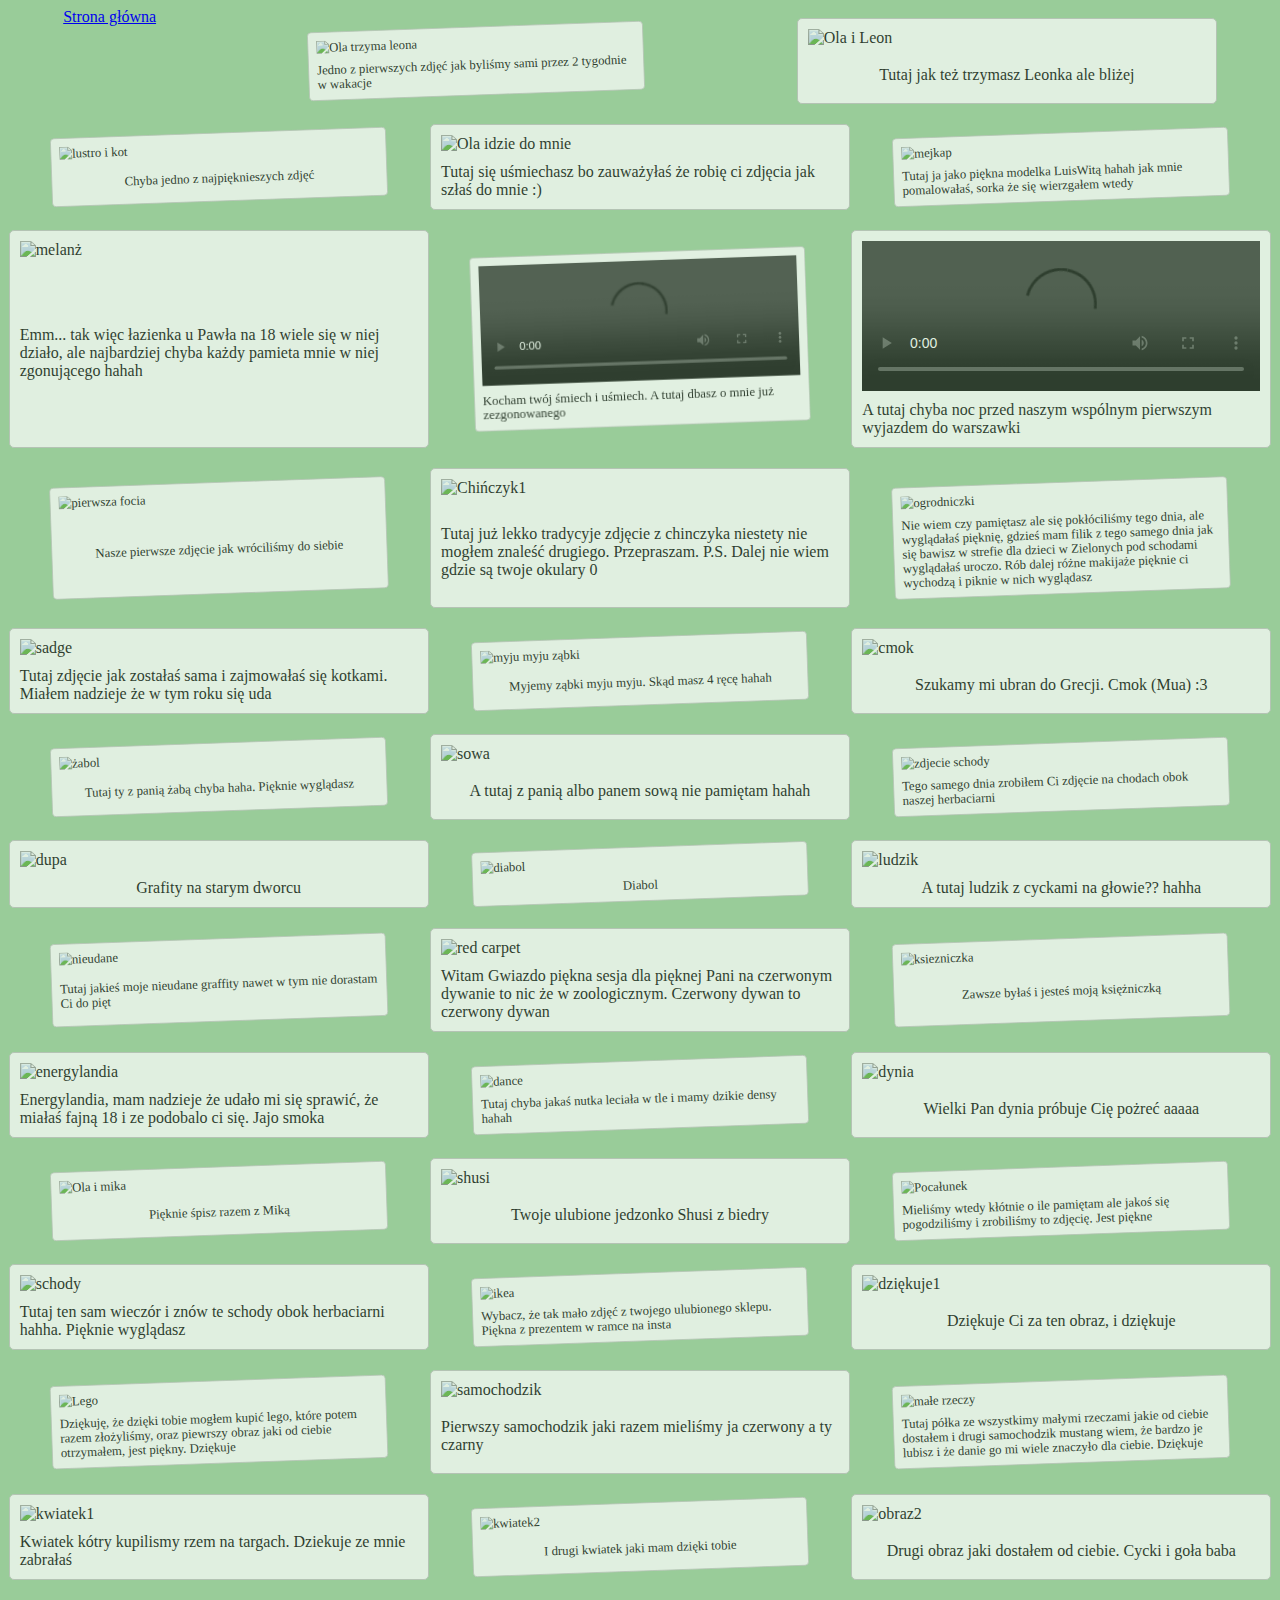
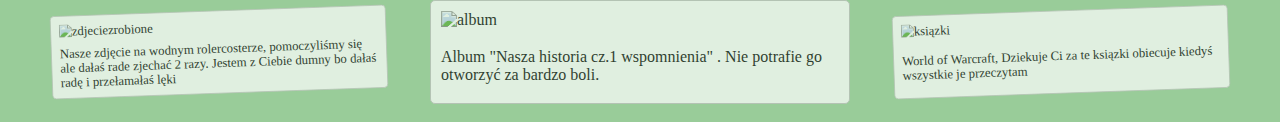
==== zdjecia.html @ ff9cca0c "Add files via upload" ====
<!DOCTYPE html>
<html lang="pl">
<head>
    <meta charset="UTF-8">
    <meta http-equiv="X-UA-Compatible" content="IE=edge">
    <meta name="viewport" content="width=device-width, initial-scale=1.0">
    <title>Zdjęcia</title>
    <meta name="author" content="Tomasz Buława" />
    <meta name="description" content="Najważniejsze stronki żebyś miała pod ręką"/>
    <link rel="icon" href="favicon.ico" />
    <link rel="shortcut icon" href="favicon.ico" type="image/x-icon" />
    <link href="style.css" type="text/css" rel="stylesheet" />
</head>
<body>
    <a href="index.html">Strona główna</a>
        <figure class="photo">
            <img src="img/1.JPG" alt="Ola trzyma leona">
            <figcaption>
                Jedno z pierwszych zdjęć jak byliśmy sami przez 2 tygodnie w wakacje
            </figcaption>
        </figure>

        <figure class="photo">
            <img src="img/2.JPG" alt="Ola i Leon">
            <figcaption>
                Tutaj jak też trzymasz Leonka ale bliżej
            </figcaption>
        </figure>

        <figure class="photo">
            <img src="img/3.JPG" alt="lustro i kot">
            <figcaption>
                Chyba jedno z najpięknieszych zdjęć
            </figcaption>
        </figure>

        <figure class="photo">
            <img src="img/4.JPG" alt="Ola idzie do mnie">
            <figcaption>
                Tutaj się uśmiechasz bo zauważyłaś że robię ci zdjęcia jak szłaś do mnie :)
            </figcaption>
        </figure>

        <figure class="photo">
            <img src="img/5.JPG" alt="mejkap">
            <figcaption>
                Tutaj ja jako piękna modelka LuisWitą hahah jak mnie pomalowałaś, sorka że się wierzgałem wtedy
            </figcaption>
        </figure>

        <figure class="photo">
            <img src="img/6.jpg" alt="melanż">
            <figcaption>
                Emm... tak więc łazienka u Pawła na 18 wiele się w niej działo, ale najbardziej chyba każdy pamieta mnie w niej zgonującego hahah
            </figcaption>
        </figure>

        <figure class="photo">
            <video controls>
                <source src="img/7.mp4" type="video/mp4">
                </video>
            <figcaption>
                Kocham twój śmiech i uśmiech. A tutaj dbasz o mnie już zezgonowanego
            </figcaption>
        </figure>

        <figure class="photo">
            <video controls>
                <source src="img/8.mp4" type="video/mp4">
                </video>
            <figcaption>
                A tutaj chyba noc przed naszym wspólnym pierwszym wyjazdem do warszawki
            </figcaption>
        </figure>

        <figure class="photo">
            <img src="img/9.jpg" alt="pierwsza focia">
            <figcaption>
                Nasze pierwsze zdjęcie jak wróciliśmy do siebie
            </figcaption>
        </figure>

        <figure class="photo">
            <img src="img/10.jpg" alt="Chińczyk1">
            <figcaption>
                Tutaj już lekko tradycyje zdjęcie z chinczyka niestety nie mogłem znaleść drugiego. Przepraszam. P.S. Dalej nie wiem gdzie są twoje okulary 0
            </figcaption>
        </figure>

        <figure class="photo">
            <img src="img/11.jpg" alt="ogrodniczki">
            <figcaption>
                Nie wiem czy pamiętasz ale się pokłóciliśmy tego dnia, ale wyglądałaś pięknię, gdzieś mam filik z tego samego dnia jak się bawisz w strefie dla dzieci w Zielonych pod schodami wyglądałaś uroczo. Rób dalej różne makijaże pięknie ci wychodzą i piknie w nich wyglądasz
            </figcaption>
        </figure>

        <figure class="photo">
            <img src="img/12.jpg" alt="sadge">
            <figcaption>
                Tutaj zdjęcie jak zostałaś sama i zajmowałaś się kotkami. Miałem nadzieje że w tym roku się uda
            </figcaption>
        </figure>

        <figure class="photo">
            <img src="img/13.jpg" alt="myju myju ząbki">
            <figcaption>
                Myjemy ząbki myju myju. Skąd masz 4 ręcę hahah
            </figcaption>
        </figure>

        <figure class="photo">
            <img src="img/14.jpg" alt="cmok">
            <figcaption>
                Szukamy mi ubran do Grecji. Cmok (Mua) :3
            </figcaption>
        </figure>

        <figure class="photo">
            <img src="img/15.jpg" alt="żabol">
            <figcaption>
                Tutaj ty z panią żabą chyba haha. Pięknie wyglądasz
            </figcaption>
        </figure>

        <figure class="photo">
            <img src="img/16.jpg" alt="sowa">
            <figcaption>
                A tutaj z panią albo panem sową nie pamiętam hahah
            </figcaption>
        </figure>

        <figure class="photo">
            <img src="img/17.jpg" alt="zdjecie schody">
            <figcaption>
                Tego samego dnia zrobiłem Ci zdjęcie na chodach obok naszej herbaciarni
            </figcaption>
        </figure>

        <figure class="photo">
            <img src="img/18.jpg" alt="dupa">
            <figcaption>
                Grafity na starym dworcu
            </figcaption>
        </figure>

        <figure class="photo">
            <img src="img/19.jpg" alt="diabol">
            <figcaption>
                Diabol
            </figcaption>
        </figure>

        <figure class="photo">
            <img src="img/20.jpg" alt="ludzik">
            <figcaption>
                A tutaj ludzik z cyckami na głowie?? hahha
            </figcaption>
        </figure>

        <figure class="photo">
            <img src="img/21.jpg" alt="nieudane">
            <figcaption>
                Tutaj jakieś moje nieudane graffity nawet w tym nie dorastam Ci do pięt
            </figcaption>
        </figure>

        <figure class="photo">
            <img src="img/22.jpg" alt="red carpet">
            <figcaption>
                Witam Gwiazdo piękna sesja dla pięknej Pani na czerwonym dywanie to nic że w zoologicznym. Czerwony dywan to czerwony dywan
            </figcaption>
        </figure>

        <figure class="photo">
            <img src="img/23.jpg" alt="ksiezniczka">
            <figcaption>
                Zawsze byłaś i jesteś moją księżniczką
            </figcaption>
        </figure>

        <figure class="photo">
            <img src="img/24.jpg" alt="energylandia">
            <figcaption>
                 Energylandia, mam nadzieje że udało mi się sprawić, że miałaś fajną 18 i ze podobalo ci się. Jajo smoka
            </figcaption>
        </figure>

        <figure class="photo">
            <img src="img/25.jpg" alt="dance">
            <figcaption>
                Tutaj chyba jakaś nutka leciała w tle i mamy dzikie densy hahah
            </figcaption>
        </figure>

        <figure class="photo">
            <img src="img/27.jpg" alt="dynia">
            <figcaption>
                Wielki Pan dynia próbuje Cię pożreć aaaaa 
            </figcaption>
        </figure>

        <figure class="photo">
            <img src="img/28.jpg" alt="Ola i mika">
            <figcaption>
                Pięknie śpisz razem z Miką
            </figcaption>
        </figure>

        <figure class="photo">
            <img src="img/29.jpg" alt="shusi">
            <figcaption>
                Twoje ulubione jedzonko Shusi z biedry
            </figcaption>
        </figure>

        <figure class="photo">
            <img src="img/30.jpg" alt="Pocałunek">
            <figcaption>
                Mieliśmy wtedy kłótnie o ile pamiętam ale jakoś się pogodziliśmy i zrobiliśmy to zdjęcię. Jest piękne
            </figcaption>
        </figure>

        <figure class="photo">
            <img src="img/31.jpg" alt="schody">
            <figcaption>
                Tutaj ten sam wieczór i znów te schody obok herbaciarni hahha. Pięknie wyglądasz
            </figcaption>
        </figure>

        <figure class="photo">
            <img src="img/32.jpg" alt="ikea">
            <figcaption>
                Wybacz, że tak mało zdjęć z twojego ulubionego sklepu. Piękna z prezentem w ramce na insta
            </figcaption>
        </figure>

        <figure class="photo">
            <img src="img/33.jpg" alt="dziękuje1">
            <figcaption>
                Dziękuje Ci za ten obraz, i dziękuje
            </figcaption>
        </figure>

        <figure class="photo">
            <img src="img/34.jpg" alt="Lego">
            <figcaption>
                Dziękuję, że dzięki tobie mogłem kupić lego, które potem razem złożyliśmy, oraz piewrszy obraz jaki od ciebie otrzymałem, jest piękny. Dziękuje
            </figcaption>
        </figure>
        
        <figure class="photo">
            <img src="img/35.jpg" alt="samochodzik">
            <figcaption>
                Pierwszy samochodzik jaki razem mieliśmy ja czerwony a ty czarny
            </figcaption>
        </figure>

        <figure class="photo">
            <img src="img/36.jpg" alt="małe rzeczy">
            <figcaption>
                Tutaj półka ze wszystkimy małymi rzeczami jakie od ciebie dostałem i drugi samochodzik mustang wiem, że bardzo je lubisz i że danie go mi wiele znaczyło dla ciebie. Dziękuje
            </figcaption>
        </figure>

        <figure class="photo">
            <img src="img/37.jpg" alt="kwiatek1">
            <figcaption>
                Kwiatek kótry kupilismy rzem na targach. Dziekuje ze mnie zabrałaś
            </figcaption>
        </figure>

        <figure class="photo">
            <img src="img/38.jpg" alt="kwiatek2">
            <figcaption>
                I drugi kwiatek jaki mam dzięki tobie
            </figcaption>
        </figure>

        <figure class="photo">
            <img src="img/39.jpg" alt="obraz2">
            <figcaption>
                Drugi obraz jaki dostałem od ciebie. Cycki i goła baba
            </figcaption>
        </figure>

        <figure class="photo">
            <img src="img/40.jpg" alt="zdjeciezrobione">
            <figcaption>
                Nasze zdjęcie na wodnym rolercosterze, pomoczyliśmy się ale dałaś rade zjechać 2 razy. Jestem z Ciebie dumny bo dałaś radę i przełamałaś lęki
            </figcaption>
        </figure>

        <figure class="photo">
            <img src="img/41.jpg" alt="album">
            <figcaption>
                Album "Nasza historia cz.1 wspomnienia" . Nie potrafie go otworzyć za bardzo boli. 
            </figcaption>
        </figure>

        <figure class="photo">
            <img src="img/42.jpg" alt="ksiązki">
            <figcaption>
                World of Warcraft, Dziekuje Ci za te ksiązki obiecuje kiedyś wszystkie je przeczytam
            </figcaption>
        </figure>
</body>
</html>
---- style.css ----
body{
    background-color: #99CC99;
    color: black;
    display: flex;
    flex-wrap: wrap;
    justify-content: space-around;
}
.photo{
    margin: 10px 0;
    width: 420px;
    background-color: white;
    padding: 10px;
    opacity: 0.7;
    border-radius: 5px;
    border: 1px solid silver;
    box-sizing: border-box;

    display: flex;
    justify-content: space-around;
    flex-wrap: wrap;
}

.photo img{
    flex-basis: 100%;
    width: 350px;
}
.photo video{
    flex-basis: 100%;
    width: 350px;
}

.photo figcaption{
    margin-top: 10px;
}
.photo:nth-child(even){
    transform: rotate(-2deg) scale(0.8);
}
.photo:hover{
    opacity: 1;
    transition: 0.3s all linear;
    transform: scale(1.1);
}
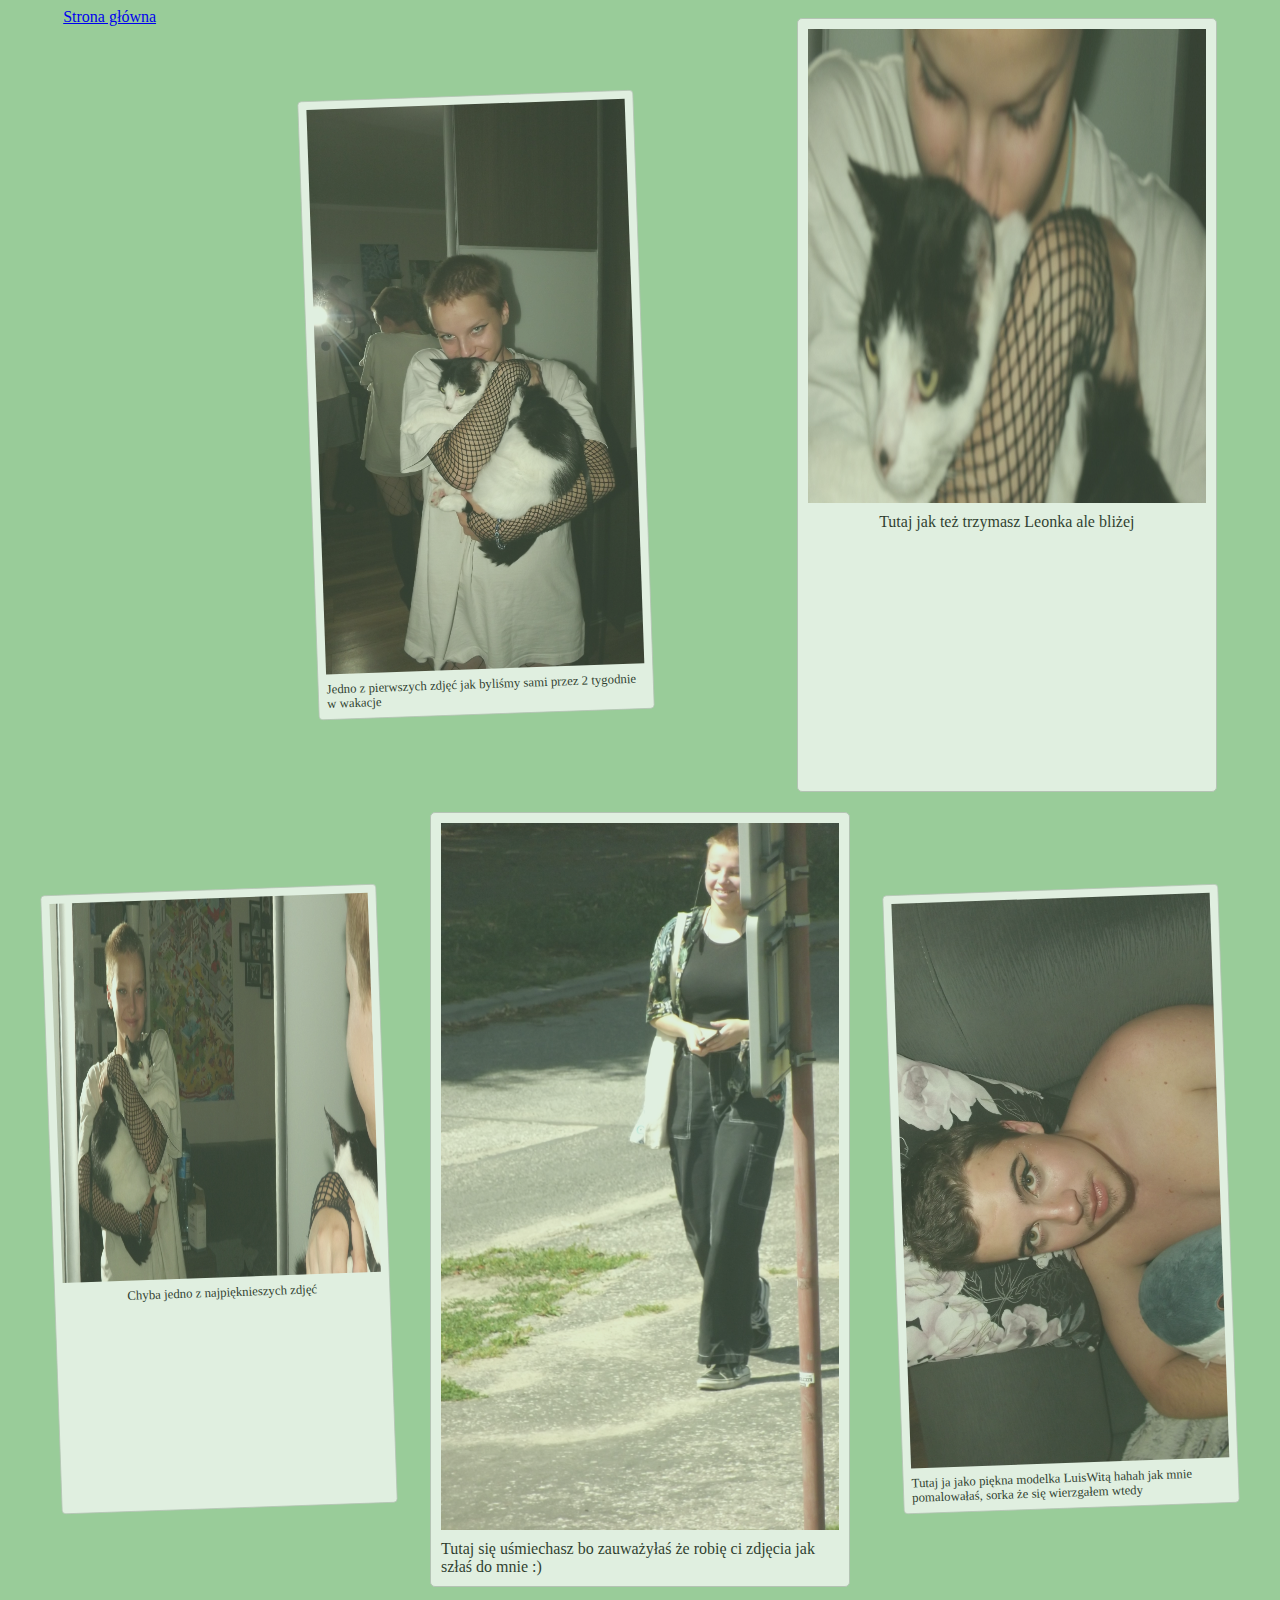
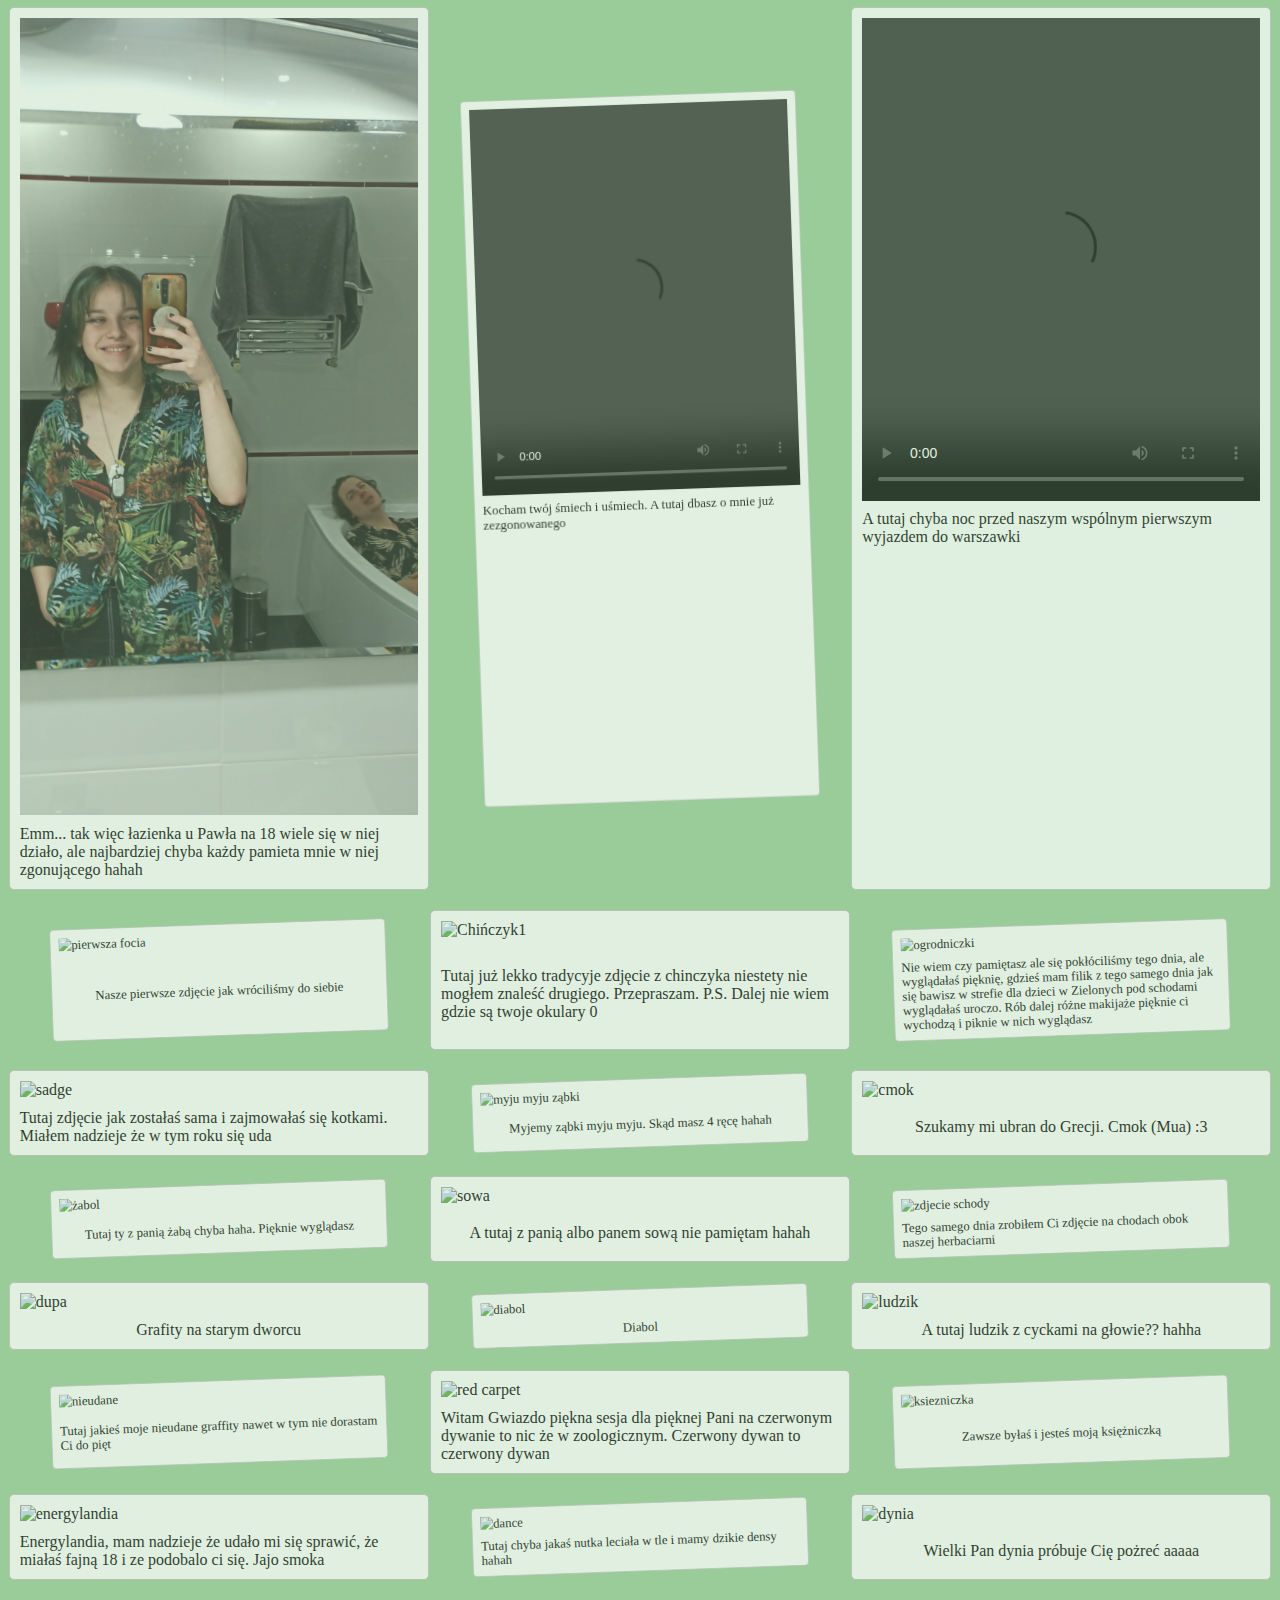
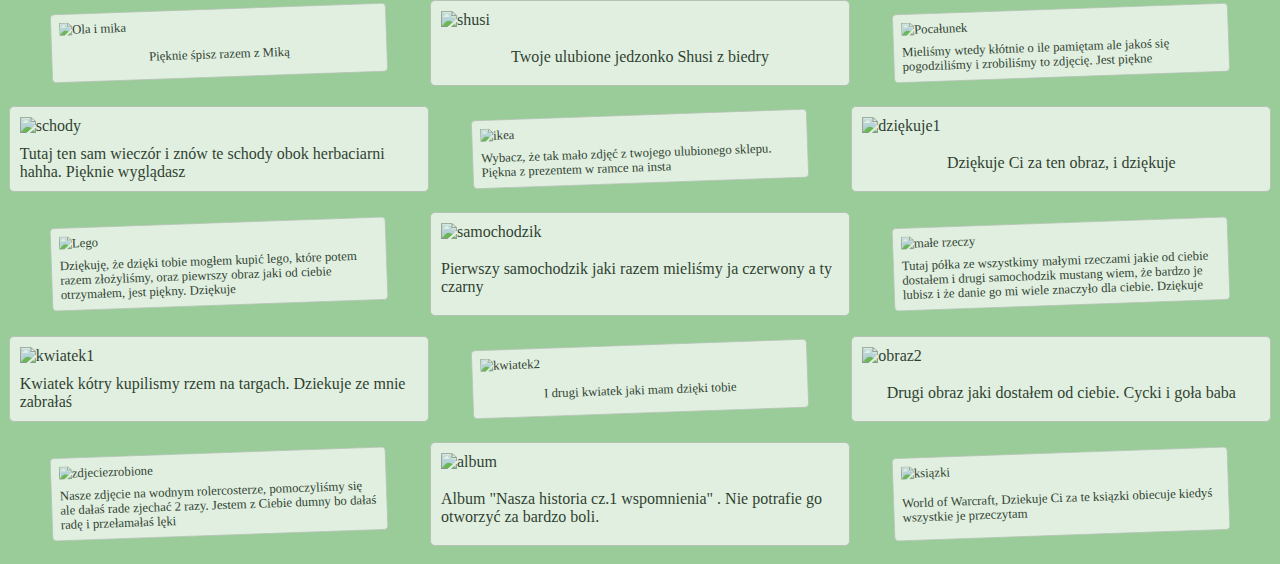
==== commit 1cb9403d: "Rename zdjecia1.html to zdjecia.html" ====
--- a/zdjecia.html
+++ b/zdjecia.html
@@ -14,42 +14,42 @@
 <body>
     <a href="index.html">Strona główna</a>
         <figure class="photo">
-            <img src="img/1.JPG" alt="Ola trzyma leona">
+            <img src="1.JPG" alt="Ola trzyma leona">
             <figcaption>
                 Jedno z pierwszych zdjęć jak byliśmy sami przez 2 tygodnie w wakacje
             </figcaption>
         </figure>
 
         <figure class="photo">
-            <img src="img/2.JPG" alt="Ola i Leon">
+            <img src="2.JPG" alt="Ola i Leon">
             <figcaption>
                 Tutaj jak też trzymasz Leonka ale bliżej
             </figcaption>
         </figure>
 
         <figure class="photo">
-            <img src="img/3.JPG" alt="lustro i kot">
+            <img src="3.JPG" alt="lustro i kot">
             <figcaption>
                 Chyba jedno z najpięknieszych zdjęć
             </figcaption>
         </figure>
 
         <figure class="photo">
-            <img src="img/4.JPG" alt="Ola idzie do mnie">
+            <img src="4.JPG" alt="Ola idzie do mnie">
             <figcaption>
                 Tutaj się uśmiechasz bo zauważyłaś że robię ci zdjęcia jak szłaś do mnie :)
             </figcaption>
         </figure>
 
         <figure class="photo">
-            <img src="img/5.JPG" alt="mejkap">
+            <img src="5.JPG" alt="mejkap">
             <figcaption>
                 Tutaj ja jako piękna modelka LuisWitą hahah jak mnie pomalowałaś, sorka że się wierzgałem wtedy
             </figcaption>
         </figure>
 
         <figure class="photo">
-            <img src="img/6.jpg" alt="melanż">
+            <img src="6.jpg" alt="melanż">
             <figcaption>
                 Emm... tak więc łazienka u Pawła na 18 wiele się w niej działo, ale najbardziej chyba każdy pamieta mnie w niej zgonującego hahah
             </figcaption>
@@ -57,7 +57,7 @@
 
         <figure class="photo">
             <video controls>
-                <source src="img/7.mp4" type="video/mp4">
+                <source src="7.mp4" type="video/mp4">
                 </video>
             <figcaption>
                 Kocham twój śmiech i uśmiech. A tutaj dbasz o mnie już zezgonowanego
@@ -66,7 +66,7 @@
 
         <figure class="photo">
             <video controls>
-                <source src="img/8.mp4" type="video/mp4">
+                <source src="8.mp4" type="video/mp4">
                 </video>
             <figcaption>
                 A tutaj chyba noc przed naszym wspólnym pierwszym wyjazdem do warszawki
@@ -74,234 +74,234 @@
         </figure>
 
         <figure class="photo">
-            <img src="img/9.jpg" alt="pierwsza focia">
+            <img src="9.jpg" alt="pierwsza focia">
             <figcaption>
                 Nasze pierwsze zdjęcie jak wróciliśmy do siebie
             </figcaption>
         </figure>
 
         <figure class="photo">
-            <img src="img/10.jpg" alt="Chińczyk1">
+            <img src="10.jpg" alt="Chińczyk1">
             <figcaption>
                 Tutaj już lekko tradycyje zdjęcie z chinczyka niestety nie mogłem znaleść drugiego. Przepraszam. P.S. Dalej nie wiem gdzie są twoje okulary 0
             </figcaption>
         </figure>
 
         <figure class="photo">
-            <img src="img/11.jpg" alt="ogrodniczki">
+            <img src="11.jpg" alt="ogrodniczki">
             <figcaption>
                 Nie wiem czy pamiętasz ale się pokłóciliśmy tego dnia, ale wyglądałaś pięknię, gdzieś mam filik z tego samego dnia jak się bawisz w strefie dla dzieci w Zielonych pod schodami wyglądałaś uroczo. Rób dalej różne makijaże pięknie ci wychodzą i piknie w nich wyglądasz
             </figcaption>
         </figure>
 
         <figure class="photo">
-            <img src="img/12.jpg" alt="sadge">
+            <img src="12.jpg" alt="sadge">
             <figcaption>
                 Tutaj zdjęcie jak zostałaś sama i zajmowałaś się kotkami. Miałem nadzieje że w tym roku się uda
             </figcaption>
         </figure>
 
         <figure class="photo">
-            <img src="img/13.jpg" alt="myju myju ząbki">
+            <img src="13.jpg" alt="myju myju ząbki">
             <figcaption>
                 Myjemy ząbki myju myju. Skąd masz 4 ręcę hahah
             </figcaption>
         </figure>
 
         <figure class="photo">
-            <img src="img/14.jpg" alt="cmok">
+            <img src="14.jpg" alt="cmok">
             <figcaption>
                 Szukamy mi ubran do Grecji. Cmok (Mua) :3
             </figcaption>
         </figure>
 
         <figure class="photo">
-            <img src="img/15.jpg" alt="żabol">
+            <img src="15.jpg" alt="żabol">
             <figcaption>
                 Tutaj ty z panią żabą chyba haha. Pięknie wyglądasz
             </figcaption>
         </figure>
 
         <figure class="photo">
-            <img src="img/16.jpg" alt="sowa">
+            <img src="16.jpg" alt="sowa">
             <figcaption>
                 A tutaj z panią albo panem sową nie pamiętam hahah
             </figcaption>
         </figure>
 
         <figure class="photo">
-            <img src="img/17.jpg" alt="zdjecie schody">
+            <img src="17.jpg" alt="zdjecie schody">
             <figcaption>
                 Tego samego dnia zrobiłem Ci zdjęcie na chodach obok naszej herbaciarni
             </figcaption>
         </figure>
 
         <figure class="photo">
-            <img src="img/18.jpg" alt="dupa">
+            <img src="18.jpg" alt="dupa">
             <figcaption>
                 Grafity na starym dworcu
             </figcaption>
         </figure>
 
         <figure class="photo">
-            <img src="img/19.jpg" alt="diabol">
+            <img src="19.jpg" alt="diabol">
             <figcaption>
                 Diabol
             </figcaption>
         </figure>
 
         <figure class="photo">
-            <img src="img/20.jpg" alt="ludzik">
+            <img src="20.jpg" alt="ludzik">
             <figcaption>
                 A tutaj ludzik z cyckami na głowie?? hahha
             </figcaption>
         </figure>
 
         <figure class="photo">
-            <img src="img/21.jpg" alt="nieudane">
+            <img src="21.jpg" alt="nieudane">
             <figcaption>
                 Tutaj jakieś moje nieudane graffity nawet w tym nie dorastam Ci do pięt
             </figcaption>
         </figure>
 
         <figure class="photo">
-            <img src="img/22.jpg" alt="red carpet">
+            <img src="22.jpg" alt="red carpet">
             <figcaption>
                 Witam Gwiazdo piękna sesja dla pięknej Pani na czerwonym dywanie to nic że w zoologicznym. Czerwony dywan to czerwony dywan
             </figcaption>
         </figure>
 
         <figure class="photo">
-            <img src="img/23.jpg" alt="ksiezniczka">
+            <img src="23.jpg" alt="ksiezniczka">
             <figcaption>
                 Zawsze byłaś i jesteś moją księżniczką
             </figcaption>
         </figure>
 
         <figure class="photo">
-            <img src="img/24.jpg" alt="energylandia">
+            <img src="24.jpg" alt="energylandia">
             <figcaption>
                  Energylandia, mam nadzieje że udało mi się sprawić, że miałaś fajną 18 i ze podobalo ci się. Jajo smoka
             </figcaption>
         </figure>
 
         <figure class="photo">
-            <img src="img/25.jpg" alt="dance">
+            <img src="25.jpg" alt="dance">
             <figcaption>
                 Tutaj chyba jakaś nutka leciała w tle i mamy dzikie densy hahah
             </figcaption>
         </figure>
 
         <figure class="photo">
-            <img src="img/27.jpg" alt="dynia">
+            <img src="27.jpg" alt="dynia">
             <figcaption>
                 Wielki Pan dynia próbuje Cię pożreć aaaaa 
             </figcaption>
         </figure>
 
         <figure class="photo">
-            <img src="img/28.jpg" alt="Ola i mika">
+            <img src="28.jpg" alt="Ola i mika">
             <figcaption>
                 Pięknie śpisz razem z Miką
             </figcaption>
         </figure>
 
         <figure class="photo">
-            <img src="img/29.jpg" alt="shusi">
+            <img src="29.jpg" alt="shusi">
             <figcaption>
                 Twoje ulubione jedzonko Shusi z biedry
             </figcaption>
         </figure>
 
         <figure class="photo">
-            <img src="img/30.jpg" alt="Pocałunek">
+            <img src="30.jpg" alt="Pocałunek">
             <figcaption>
                 Mieliśmy wtedy kłótnie o ile pamiętam ale jakoś się pogodziliśmy i zrobiliśmy to zdjęcię. Jest piękne
             </figcaption>
         </figure>
 
         <figure class="photo">
-            <img src="img/31.jpg" alt="schody">
+            <img src="31.jpg" alt="schody">
             <figcaption>
                 Tutaj ten sam wieczór i znów te schody obok herbaciarni hahha. Pięknie wyglądasz
             </figcaption>
         </figure>
 
         <figure class="photo">
-            <img src="img/32.jpg" alt="ikea">
+            <img src="32.jpg" alt="ikea">
             <figcaption>
                 Wybacz, że tak mało zdjęć z twojego ulubionego sklepu. Piękna z prezentem w ramce na insta
             </figcaption>
         </figure>
 
         <figure class="photo">
-            <img src="img/33.jpg" alt="dziękuje1">
+            <img src="33.jpg" alt="dziękuje1">
             <figcaption>
                 Dziękuje Ci za ten obraz, i dziękuje
             </figcaption>
         </figure>
 
         <figure class="photo">
-            <img src="img/34.jpg" alt="Lego">
+            <img src="34.jpg" alt="Lego">
             <figcaption>
                 Dziękuję, że dzięki tobie mogłem kupić lego, które potem razem złożyliśmy, oraz piewrszy obraz jaki od ciebie otrzymałem, jest piękny. Dziękuje
             </figcaption>
         </figure>
         
         <figure class="photo">
-            <img src="img/35.jpg" alt="samochodzik">
+            <img src="35.jpg" alt="samochodzik">
             <figcaption>
                 Pierwszy samochodzik jaki razem mieliśmy ja czerwony a ty czarny
             </figcaption>
         </figure>
 
         <figure class="photo">
-            <img src="img/36.jpg" alt="małe rzeczy">
+            <img src="36.jpg" alt="małe rzeczy">
             <figcaption>
                 Tutaj półka ze wszystkimy małymi rzeczami jakie od ciebie dostałem i drugi samochodzik mustang wiem, że bardzo je lubisz i że danie go mi wiele znaczyło dla ciebie. Dziękuje
             </figcaption>
         </figure>
 
         <figure class="photo">
-            <img src="img/37.jpg" alt="kwiatek1">
+            <img src="37.jpg" alt="kwiatek1">
             <figcaption>
                 Kwiatek kótry kupilismy rzem na targach. Dziekuje ze mnie zabrałaś
             </figcaption>
         </figure>
 
         <figure class="photo">
-            <img src="img/38.jpg" alt="kwiatek2">
+            <img src="38.jpg" alt="kwiatek2">
             <figcaption>
                 I drugi kwiatek jaki mam dzięki tobie
             </figcaption>
         </figure>
 
         <figure class="photo">
-            <img src="img/39.jpg" alt="obraz2">
+            <img src="39.jpg" alt="obraz2">
             <figcaption>
                 Drugi obraz jaki dostałem od ciebie. Cycki i goła baba
             </figcaption>
         </figure>
 
         <figure class="photo">
-            <img src="img/40.jpg" alt="zdjeciezrobione">
+            <img src="40.jpg" alt="zdjeciezrobione">
             <figcaption>
                 Nasze zdjęcie na wodnym rolercosterze, pomoczyliśmy się ale dałaś rade zjechać 2 razy. Jestem z Ciebie dumny bo dałaś radę i przełamałaś lęki
             </figcaption>
         </figure>
 
         <figure class="photo">
-            <img src="img/41.jpg" alt="album">
+            <img src="41.jpg" alt="album">
             <figcaption>
                 Album "Nasza historia cz.1 wspomnienia" . Nie potrafie go otworzyć za bardzo boli. 
             </figcaption>
         </figure>
 
         <figure class="photo">
-            <img src="img/42.jpg" alt="ksiązki">
+            <img src="42.jpg" alt="ksiązki">
             <figcaption>
                 World of Warcraft, Dziekuje Ci za te ksiązki obiecuje kiedyś wszystkie je przeczytam
             </figcaption>
         </figure>
 </body>
-</html>+</html>
